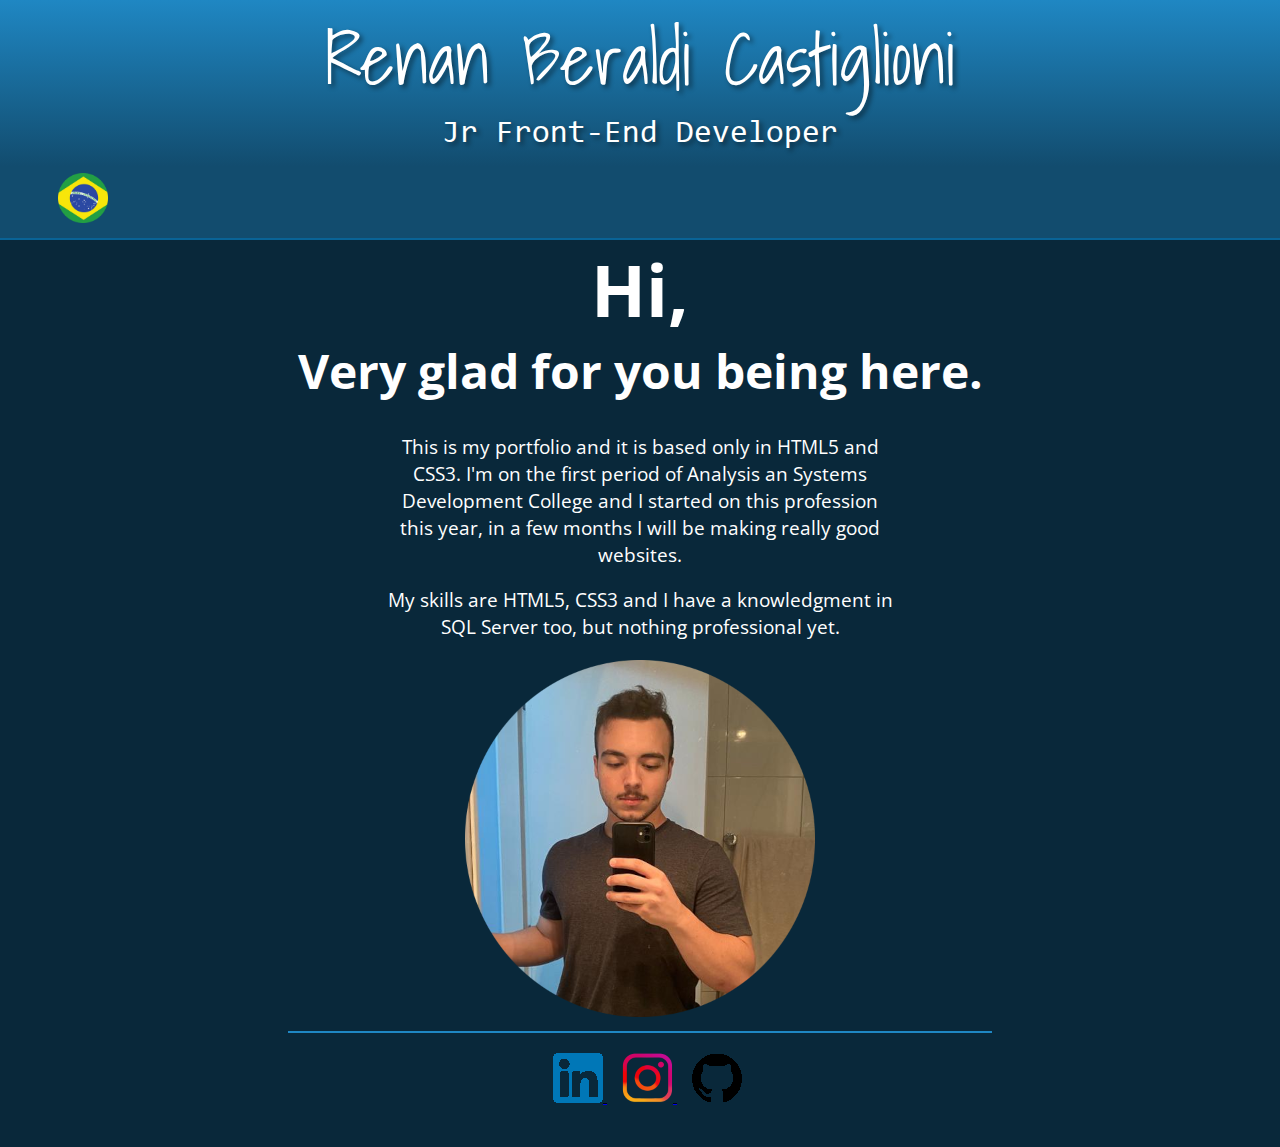
==== index.html @ 3ed26d6a "Portuguese Added" ====
<!DOCTYPE html>
<html lang="en">
<head>
    <meta charset="UTF-8">
    <meta http-equiv="X-UA-Compatible" content="IE=edge">
    <meta name="viewport" content="width=device-width, initial-scale=1.0">
    <link rel="stylesheet" href="css/index.css" type="text/css">
    <title>Porfolio - Renan Beraldi Castiglioni</title>
</head>
<body>
    <header>
        <h1>Renan Beraldi Castiglioni</h1>
        <p>Jr Front-End Developer</p>
        <nav>
            <a href="html/indexpt.html"><img src="images/brazil-flag.png" alt="Brazilian Flag"></a>
        </nav>
    </header>
    <main>
        <article>
            <h1>Hi,</h1>
            <h2>Very glad for you being here.</h2>
            <div>
                <p>This is my portfolio and it is based only in HTML5 and CSS3. I'm on the first period of Analysis an Systems Development College and I started on this profession this year, in a few months I will be making really good websites.</p>
                <br>
                <p>My skills are HTML5, CSS3 and I have a knowledgment in SQL Server too, but nothing professional yet.</p>
            </div>
            <img src="images/Renan.png" alt="Photo">
        </article>
        <hr>
    </main>
    <footer>
        <div id="links">
            <abbr title="linkedin.com/in/renan-beraldi-castiglioni-437238236">
                <a href="https://www.linkedin.com/in/renan-beraldi-castiglioni-437238236/" target="_blank">
                        <img src="images/linkedin-logo-small.png" alt="linkedin">
                </a>
            </abbr>
            <abbr title="instagram.com/renanberaldi_/">
                <a href="https://www.instagram.com/renanberaldi_/" target="_blank">
                        <img src="images/instagram-logo-small.png" alt="instagram">
                </a>
            </abbr>
            <abbr title="github.com/RenanBeraldi">
                <a href="https://github.com/RenanBeraldi" target="_blank">
                        <img src="images/github-logo-small.png" alt="github">
                </a>
            </abbr>
        </div>
    </footer>
</body>
</html>
---- css/index.css ----
@charset "UTF-8";

/*Fonts*/
@import url('https://fonts.googleapis.com/css2?family=Shadows+Into+Light&display=swap');
/*font-family: 'Shadows Into Light', cursive;*/

@import url('https://fonts.googleapis.com/css2?family=Open+Sans:wght@300;400;500;600&display=swap');
/*font-family: 'Open Sans', sans-serif;*/

@font-face {
    font-family: 'Consolas';
    src: url('../fonts/consolas.ttf') format('truetype');
}

/*Global configuration*/
:root{
    --color1: #63b6e6;
    --color2: #249be0;
    --color3: #1f87c3;
    --color4: #096396;
    --color5: #124c6e;
    --color6: #09283a;

    --emphasis-font: 'Shadows Into Light', cursive;
    --development-font: 'Consolas', sans-serif;
    --standard-font: 'Open Sans', sans-serif;
}

*{
    margin: 0px;
    padding: 0px;
}

/*Global Content*/
body{
    background-color: var(--color6)
}

/*Header*/
header{
    max-height: max-content;
    min-height: max-content;
    background-image: linear-gradient(to bottom, var(--color3), var(--color5) 70%);
    border-bottom: solid 2px var(--color4);
}

header h1{
    font-family: var(--emphasis-font);
    font-size: 4.5em;
    font-weight: normal;
    color: #ffffff;
    text-shadow: 3px 3px 5px #0000007c;
    text-align: center;
}

header p{
    font-family: var(--development-font);
    font-size: 2em;
    font-weight: 200;
    color: #ffffff;
    text-shadow: 3px 3px 5px #0000007c;
    text-align: center;
}

header nav{
    padding: 10px;
    height: 65px;
}

nav > a > img{
    width: 50px;
    height: 50px;
    padding: 10px;
    margin-left: 3%;
}

nav > a > img:hover{
    background-color: #ffffff7f;
    padding: 5px;
    transition-duration: .5s;
    border-radius: 10px;
}

/*Main Content*/

main article{
    text-align: center;
}

main article h1{
    margin: auto;
    font-size: 4.5em;
    font-weight: bolder;
    font-family: var(--standard-font);
    color: #ffffff;
}

main article h2{
    font-size: 3em;
    font-family: var(--standard-font);
    margin-bottom: 30px;
    color: #ffffff;
}

main article div{
    margin: 0px 30% 0px 30%;
    padding: 0px 0px 20px 0px;
}

main article div p{
    font-size: 1.2em;
    font-family: var(--standard-font);
    color: #ffffff;
}

hr{
    width: 55%;
    margin: 10px auto 10px auto;
    background-color: var(--color3);
    height: 2px;
    border: none;
}

/*Footer*/

footer div#links{
    width: 50%;
    text-align: center;
    margin: 20px auto 40px auto;
}

footer div#links img{
    margin-left: 15px;
}
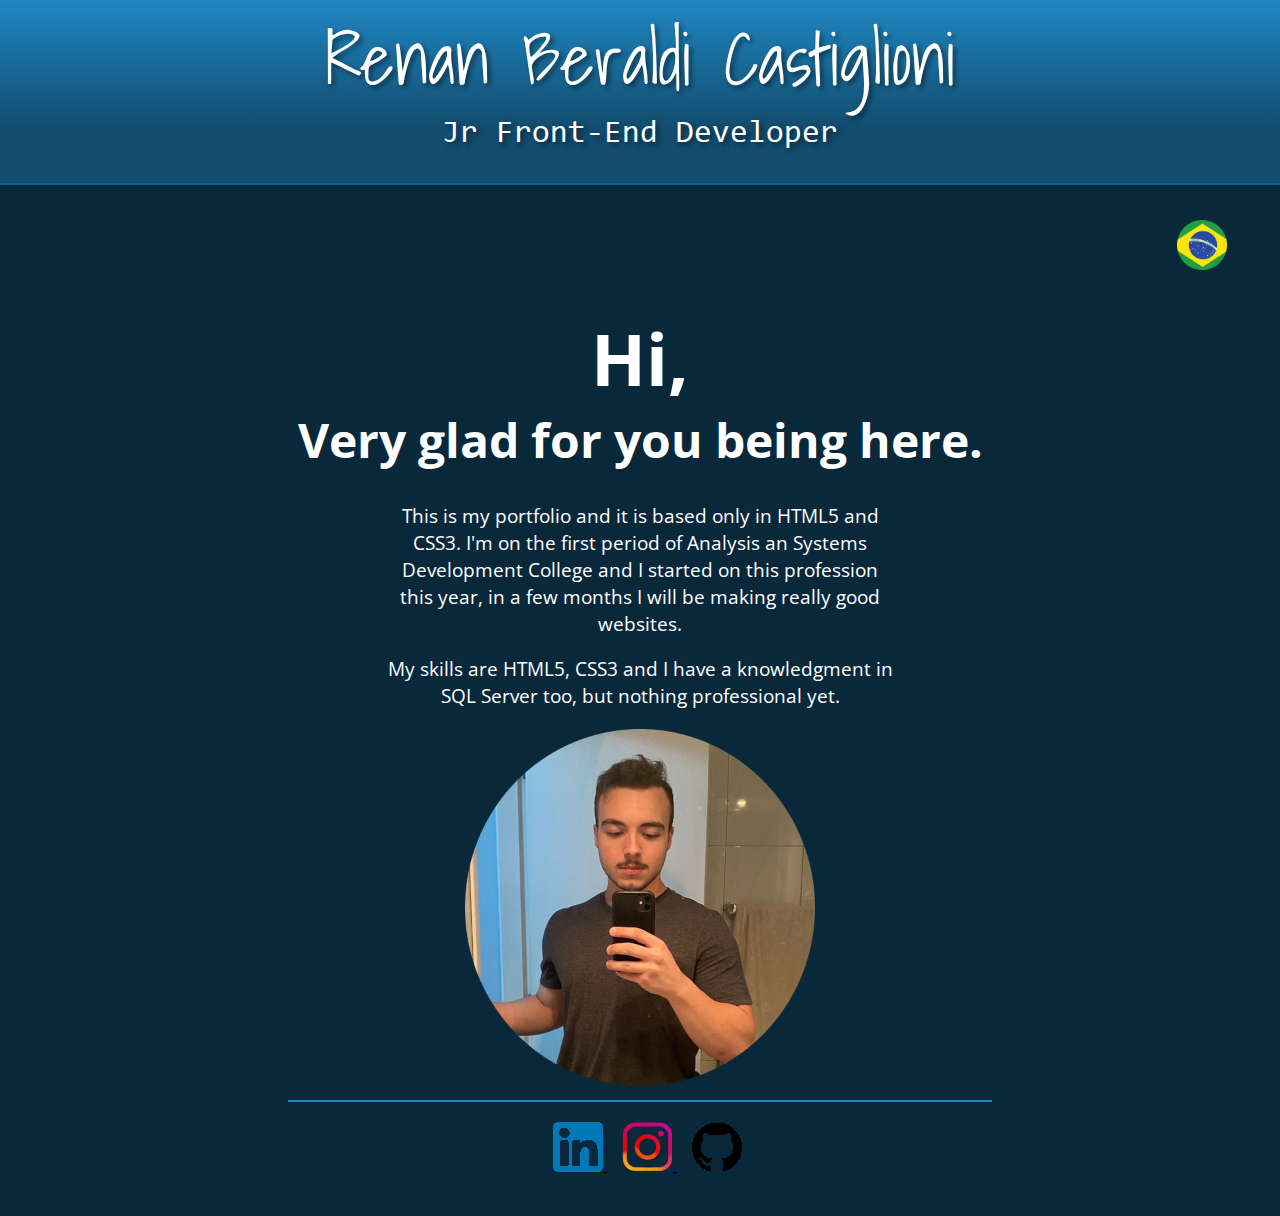
==== commit a3e6e731: "Flags Added" ====
--- a/index.html
+++ b/index.html
@@ -5,16 +5,16 @@
     <meta http-equiv="X-UA-Compatible" content="IE=edge">
     <meta name="viewport" content="width=device-width, initial-scale=1.0">
     <link rel="stylesheet" href="css/index.css" type="text/css">
-    <title>Porfolio - Renan Beraldi Castiglioni</title>
+    <title>Portfolio - Renan Beraldi Castiglioni</title>
 </head>
 <body>
     <header>
         <h1>Renan Beraldi Castiglioni</h1>
         <p>Jr Front-End Developer</p>
-        <nav>
-            <a href="html/indexpt.html"><img src="images/brazil-flag.png" alt="Brazilian Flag"></a>
-        </nav>
     </header>
+    <nav>
+        <a href="html/indexpt.html"><img src="images/brazil-flag.png" alt="Brazil flag"></a>
+    </nav>
     <main>
         <article>
             <h1>Hi,</h1>
--- a/css/index.css
+++ b/css/index.css
@@ -41,7 +41,9 @@
     max-height: max-content;
     min-height: max-content;
     background-image: linear-gradient(to bottom, var(--color3), var(--color5) 70%);
+    padding-bottom: 30px;
     border-bottom: solid 2px var(--color4);
+    margin-bottom: 20px;
 }
 
 header h1{
@@ -62,22 +64,28 @@
     text-align: center;
 }
 
-header nav{
+/*Navegation Bar*/
+
+nav{
     padding: 10px;
-    height: 65px;
+    margin-bottom: 20px;
+    text-align: right;
 }
 
 nav > a > img{
+    height: 50px;
     width: 50px;
-    height: 50px;
-    padding: 10px;
-    margin-left: 3%;
+    padding: 5px;
 }
 
-nav > a > img:hover{
-    background-color: #ffffff7f;
+nav > a{
+    margin: 10px;
+    margin-right: 3%;
+}
+
+nav a img:hover{
     padding: 5px;
-    transition-duration: .5s;
+    background-color: var(--color1);
     border-radius: 10px;
 }
 
